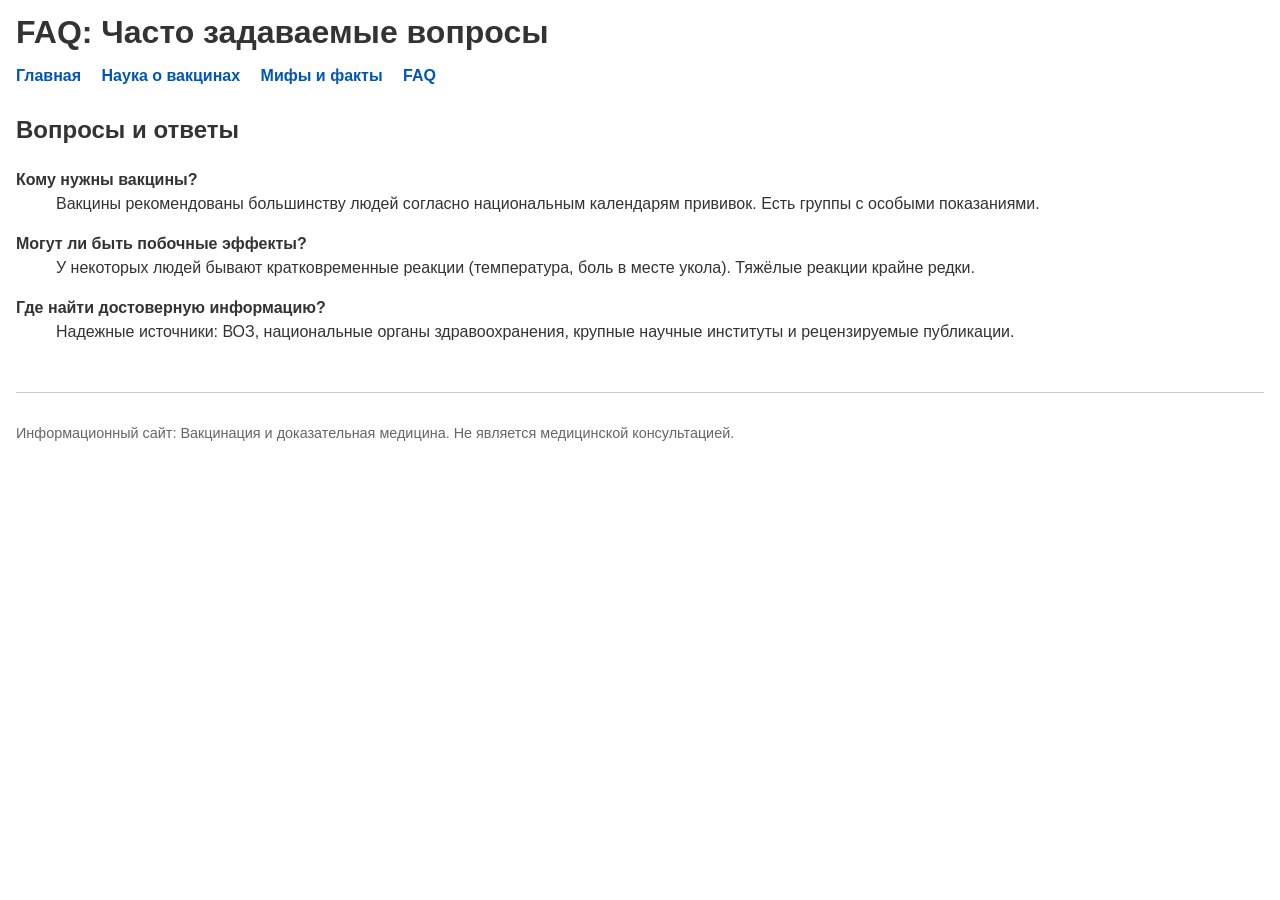
==== faq.html @ 6f22beff "Add files via upload" ====
<!DOCTYPE html>
<html lang="ru">
<head>
  <meta charset="UTF-8" />
  <title>FAQ: Вакцинация</title>
  <link rel="stylesheet" href="style.css" />
</head>
<body>
  <header>
    <h1>FAQ: Часто задаваемые вопросы</h1>
    <nav>
      <a href="index.html">Главная</a>
      <a href="science.html">Наука о вакцинах</a>
      <a href="myths.html">Мифы и факты</a>
      <a href="faq.html">FAQ</a>
    </nav>
  </header>

  <main>
    <section>
      <h2>Вопросы и ответы</h2>
      <dl>
        <dt>Кому нужны вакцины?</dt>
        <dd>Вакцины рекомендованы большинству людей согласно национальным календарям прививок. Есть группы с особыми показаниями.</dd>

        <dt>Могут ли быть побочные эффекты?</dt>
        <dd>У некоторых людей бывают кратковременные реакции (температура, боль в месте укола). Тяжёлые реакции крайне редки.</dd>

        <dt>Где найти достоверную информацию?</dt>
        <dd>Надежные источники: ВОЗ, национальные органы здравоохранения, крупные научные институты и рецензируемые публикации.</dd>
      </dl>
    </section>
  </main>

  <footer>
    <p>Информационный сайт: Вакцинация и доказательная медицина. Не является медицинской консультацией.</p>
  </footer>
</body>
</html>
---- style.css ----
body {
  font-family: Arial, Helvetica, sans-serif;
  margin: 0;
  padding: 0 1rem;
  line-height: 1.5;
  color: #333;
}

header h1 {
  margin: 0.5rem 0;
}

nav {
  margin-bottom: 1.5rem;
}

nav a {
  display: inline-block;
  margin-right: 1rem;
  text-decoration: none;
  color: #0056b3;
  font-weight: bold;
}

nav a:hover {
  text-decoration: underline;
}

main section {
  margin-bottom: 2rem;
}

article {
  background: #f9f9f9;
  border: 1px solid #ddd;
  padding: 1rem;
  margin-top: 1rem;
}

dl dt {
  font-weight: bold;
  margin-top: 1rem;
}

footer {
  margin-top: 3rem;
  padding-top: 1rem;
  border-top: 1px solid #ccc;
  font-size: 0.9rem;
  color: #666;
}
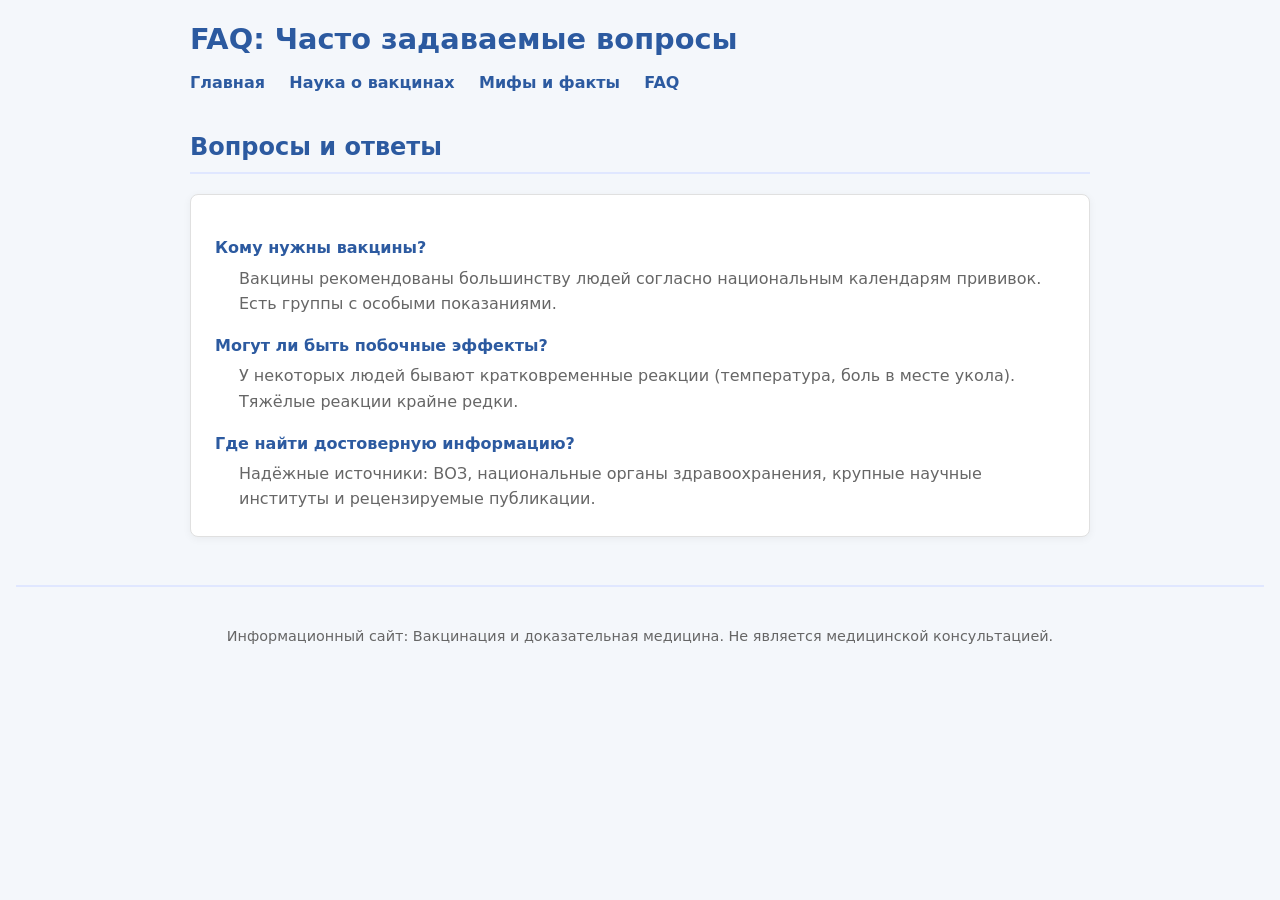
==== commit 0c855b02: "Update faq.html" ====
--- a/faq.html
+++ b/faq.html
@@ -27,7 +27,7 @@
         <dd>У некоторых людей бывают кратковременные реакции (температура, боль в месте укола). Тяжёлые реакции крайне редки.</dd>
 
         <dt>Где найти достоверную информацию?</dt>
-        <dd>Надежные источники: ВОЗ, национальные органы здравоохранения, крупные научные институты и рецензируемые публикации.</dd>
+        <dd>Надёжные источники: ВОЗ, национальные органы здравоохранения, крупные научные институты и рецензируемые публикации.</dd>
       </dl>
     </section>
   </main>
--- a/style.css
+++ b/style.css
@@ -1,51 +1,100 @@
+:root {
+  --primary: #2c5aa0;
+  --accent: #e63946;
+  --bg: #f4f7fb;
+  --card: #ffffff;
+  --text: #333333;
+  --muted: #666666;
+}
+
 body {
-  font-family: Arial, Helvetica, sans-serif;
+  font-family: system-ui, -apple-system, Segoe UI, Roboto, Arial, sans-serif;
   margin: 0;
   padding: 0 1rem;
-  line-height: 1.5;
-  color: #333;
+  background-color: var(--bg);
+  color: var(--text);
+  line-height: 1.6;
+}
+
+header {
+  max-width: 900px;
+  margin: 1rem auto 2rem;
 }
 
 header h1 {
-  margin: 0.5rem 0;
-}
-
-nav {
-  margin-bottom: 1.5rem;
+  margin: 0 0 0.5rem;
+  color: var(--primary);
+  font-size: 1.8rem;
 }
 
 nav a {
   display: inline-block;
-  margin-right: 1rem;
+  margin-right: 1.2rem;
   text-decoration: none;
-  color: #0056b3;
-  font-weight: bold;
+  color: var(--primary);
+  font-weight: 600;
+  transition: color 0.2s;
 }
 
 nav a:hover {
-  text-decoration: underline;
+  color: var(--accent);
 }
 
-main section {
-  margin-bottom: 2rem;
+main {
+  max-width: 900px;
+  margin: 0 auto;
 }
 
-article {
-  background: #f9f9f9;
-  border: 1px solid #ddd;
-  padding: 1rem;
+h2 {
+  color: var(--primary);
+  border-bottom: 2px solid #e0e7ff;
+  padding-bottom: 0.4rem;
+  margin-top: 1.5rem;
+}
+
+article, dl {
+  background: var(--card);
+  padding: 1.5rem;
+  border: 1px solid #e0e0e0;
+  border-radius: 8px;
+  box-shadow: 0 2px 8px rgba(0,0,0,0.05);
   margin-top: 1rem;
 }
 
-dl dt {
-  font-weight: bold;
+dt {
+  font-weight: 700;
+  color: var(--primary);
   margin-top: 1rem;
+  margin-bottom: 0.3rem;
+}
+
+dd {
+  margin-left: 1.5rem;
+  color: var(--muted);
+}
+
+ul {
+  list-style: none;
+  padding-left: 0;
+}
+
+ul li {
+  margin-bottom: 0.7rem;
+}
+
+ul li a {
+  color: var(--primary);
+  text-decoration: underline;
+  text-underline-offset: 4px;
 }
 
 footer {
   margin-top: 3rem;
-  padding-top: 1rem;
-  border-top: 1px solid #ccc;
+  padding-top: 1.5rem;
+  border-top: 2px solid #e0e7ff;
   font-size: 0.9rem;
-  color: #666;
+  color: var(--muted);
+  text-align: center;
 }
+
+@media
